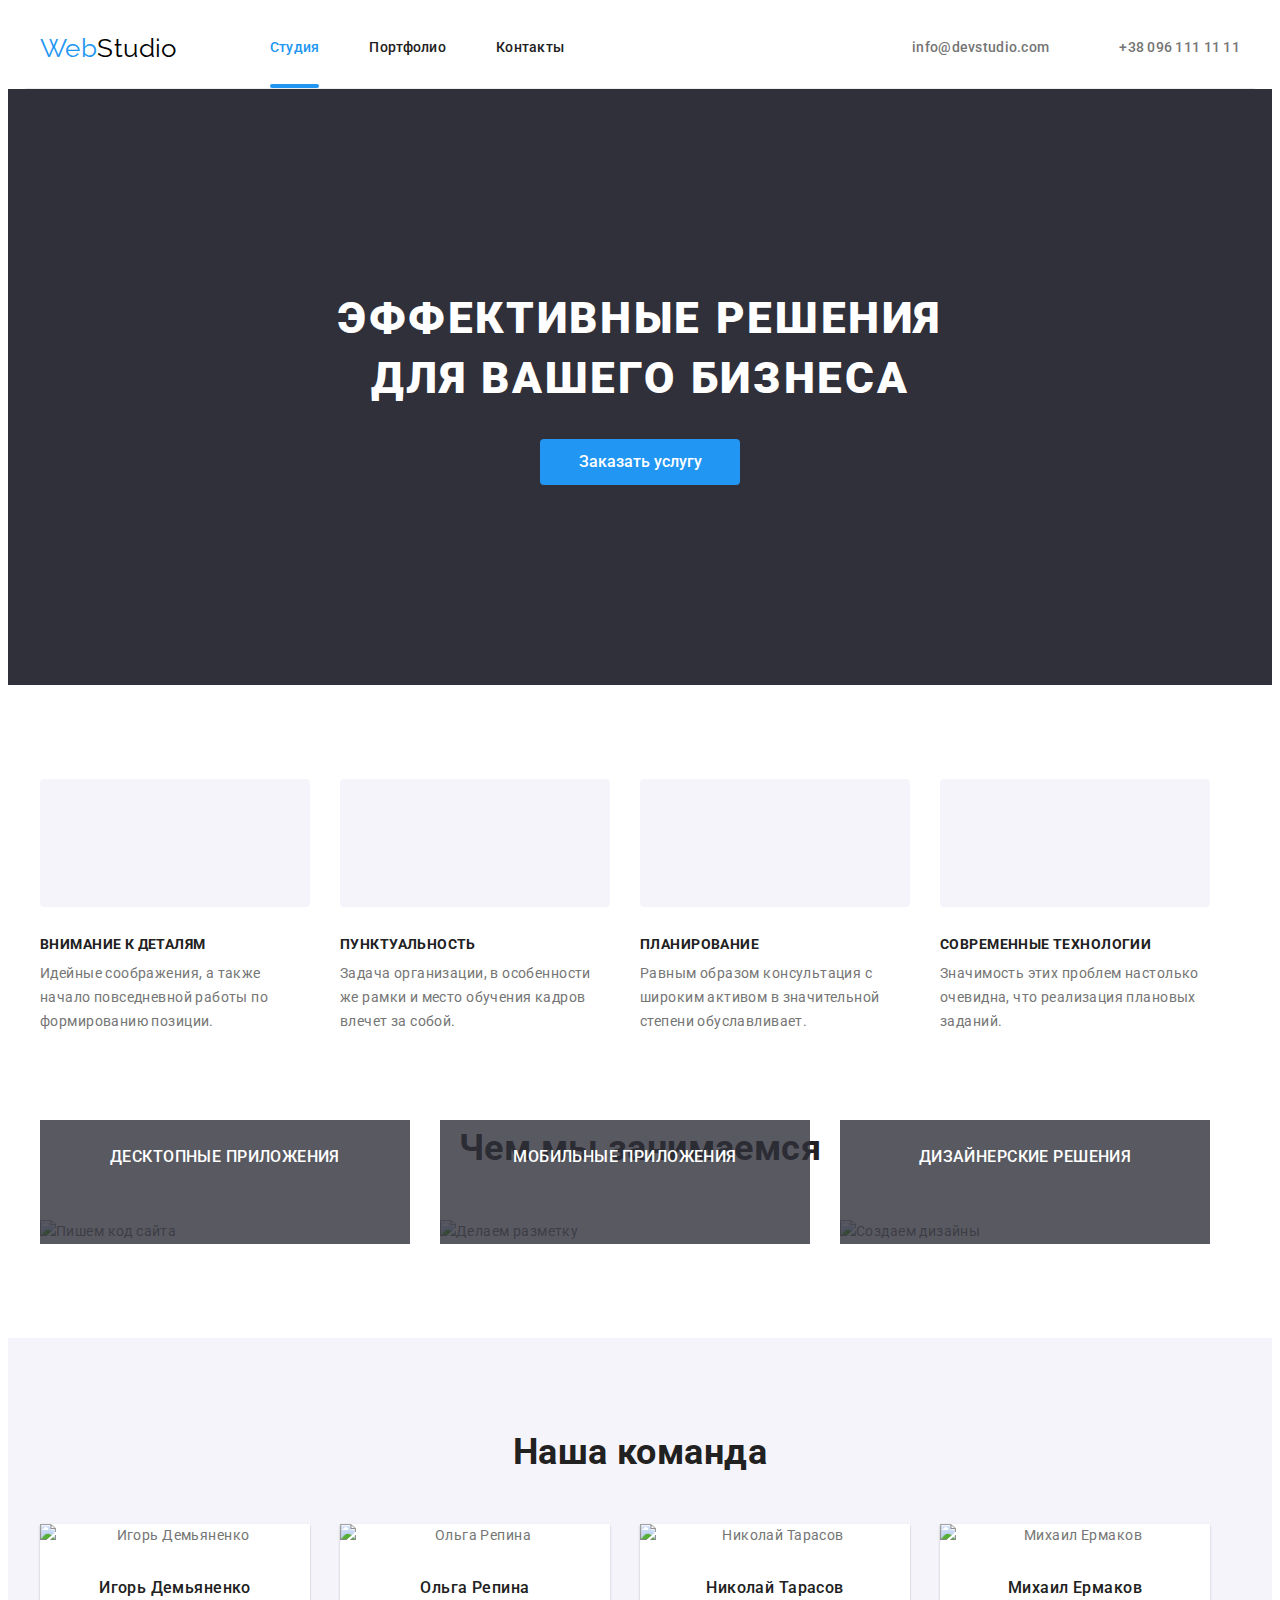
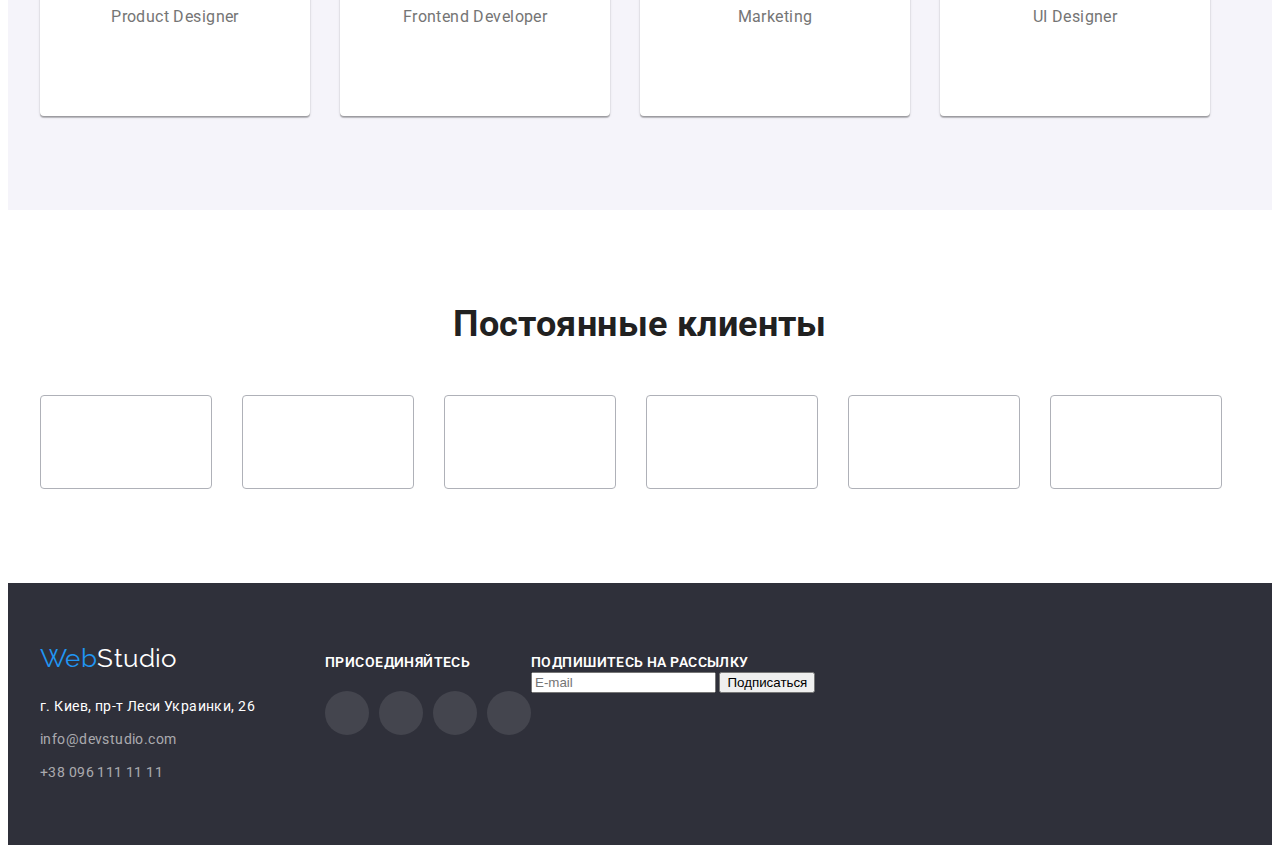
==== index.html @ 41732bb8 "markup done" ====
<!DOCTYPE html>
<html lang="ru">
  <head>
    <meta charset="UTF-8" />
    <meta http-equiv="X-UA-Compatible" content="IE=edge" />
    <meta name="viewport" content="width=device-width, initial-scale=1.0" />
    <title>Студия</title>
    <link rel="preconnect" href="https://fonts.googleapis.com" />
    <link rel="preconnect" href="https://fonts.gstatic.com" crossorigin />
    <link
      href="https://fonts.googleapis.com/css2?family=Raleway:wght@700&family=Roboto:wght@400;500;700;900&display=swap"
      rel="stylesheet"
    />
    <!-- <link
      rel="stylesheet"
      href="https://cdnjs.cloudflare.com/ajax/libs/modern-normalize/0.6.0/modern-normalize.min.css"
    /> -->
    <link rel="stylesheet" href="./css/styles.css" />
  </head>
  <body>
    <!--Header-->
    <header class="header">
      <div class="header container">
        <nav class="nav-main">
          <a class="logo link" href="./index.html"><span class="logo-accent">Web</span>Studio</a>

          <ul class="nav pages list">
            <li class="item"><a class="link current animated" href="./index.html">Студия</a></li>
            <li class="item"><a class="link animated" href="./portfolio.html">Портфолио</a></li>
            <li class="item"><a class="link animated" href="">Контакты</a></li>
          </ul>
        </nav>

        <ul class="nav contacts list">
          <li class="item contacts-block">
            <a class="link animated" href="mailto:info@devstudio.com">
              <svg class="contacts-block-svg" width="16" height="12">
                <use href="./images/icons.svg#icon-envelope"></use>
              </svg>
              info@devstudio.com
            </a>
          </li>
          <li class="item contacts-block">
            <a class="link animated" href="tel:+380961111111">
              <svg class="contacts-block-svg" width="10" height="16">
                <use href="./images/icons.svg#icon-smartphone"></use>
              </svg>
              +38 096 111 11 11</a
            >
          </li>
        </ul>
      </div>
    </header>
    <main>
      <!--Hero-->
      <section class="hero-section">
        <div class="container">
          <h1 class="hero-title">
            Эффективные решения<br />
            для вашего бизнеса
          </h1>
          <button class="button" type="button" data-modal-open>Заказать услугу</button>
        </div>
      </section>

      <!--Преимущества-->
      <section class="section features">
        <div class="container">
          <h2 class="section-title visually-hidden">Преимущества</h2>
          <ul class="list features-list">
            <li class="item">
              <div class="feature-icon">
                <svg class="feature-icon-svg">
                  <use href="./images/icons.svg#icon-antenna"></use>
                </svg>
              </div>

              <h3 class="feature-title">Внимание к деталям</h3>
              <p class="feature-description">
                Идейные соображения, а также начало повседневной работы по формированию позиции.
              </p>
            </li>
            <li class="item">
              <div class="feature-icon">
                <svg class="feature-icon-svg">
                  <use href="./images/icons.svg#icon-clock"></use>
                </svg>
              </div>

              <h3 class="feature-title">Пунктуальность</h3>
              <p class="feature-description">
                Задача организации, в особенности же рамки и место обучения кадров влечет за собой.
              </p>
            </li>
            <li class="item">
              <div class="feature-icon">
                <svg class="feature-icon-svg">
                  <use href="./images/icons.svg#icon-diagram"></use>
                </svg>
              </div>

              <h3 class="feature-title">Планирование</h3>
              <p class="feature-description">
                Равным образом консультация с широким активом в значительной степени обуславливает.
              </p>
            </li>
            <li class="item">
              <div class="feature-icon">
                <svg class="feature-icon-svg">
                  <use href="./images/icons.svg#icon-astronaut"></use>
                </svg>
              </div>

              <h3 class="feature-title">Современные технологии</h3>
              <p class="feature-description">
                Значимость этих проблем настолько очевидна, что реализация плановых заданий.
              </p>
            </li>
          </ul>
        </div>
      </section>

      <!--Чем мы занимаемся-->
      <section class="section occupation">
        <div class="container">
          <h2 class="section-title">Чем мы занимаемся</h2>
          <ul class="list">
            <li class="item occupation-item">
              <img src="./images/coding.jpg" alt="Пишем код сайта" width="370" />
              <p class="occupation-title">Десктопные приложения</p>
            </li>
            <li class="item occupation-item">
              <img src="./images/marking.jpg" alt="Делаем разметку" width="370" />
              <p class="occupation-title">Мобильные приложения</p>
            </li>
            <li class="item occupation-item">
              <img src="./images/designing.jpg" alt="Создаем дизайны" width="370" />
              <p class="occupation-title">Дизайнерские решения</p>
            </li>
          </ul>
        </div>
      </section>

      <!--Наша команда-->

      <section class="section team">
        <div class="container">
          <h2 class="section-title">Наша команда</h2>
          <ul class="list team-list">
            <li class="item team-member-item">
              <img
                class="team-member-picture"
                src="./images/igor-demianenko.jpg"
                alt="Игорь Демьяненко"
                width="270"
              />
              <div class="team-member-text">
                <h3 class="team-member-title">Игорь Демьяненко</h3>
                <p class="team-member-description">Product Designer</p>
                <ul class="list socials-list">
                  <li class="item socials-item">
                    <a class="link socials-link animated" href="">
                      <svg class="team-member-socials-svg animated">
                        <use href="./images/icons.svg#icon-instagram"></use>
                      </svg>
                    </a>
                  </li>
                  <li class="item socials-item">
                    <a class="link socials-link animated" href="">
                      <svg class="team-member-socials-svg animated">
                        <use href="./images/icons.svg#icon-twitter"></use>
                      </svg>
                    </a>
                  </li>
                  <li class="item socials-item">
                    <a class="link socials-link animated" href="">
                      <svg class="team-member-socials-svg animated">
                        <use href="./images/icons.svg#icon-facebook"></use>
                      </svg>
                    </a>
                  </li>
                  <li class="item socials-item">
                    <a class="link socials-link animated" href="">
                      <svg class="team-member-socials-svg animated">
                        <use href="./images/icons.svg#icon-linkedin"></use>
                      </svg>
                    </a>
                  </li>
                </ul>
              </div>
            </li>
            <li class="item team-member-item">
              <img
                class="team-member-picture"
                src="./images/olga-repina.jpg"
                alt="Ольга Репина"
                width="270"
              />
              <div class="team-member-text">
                <h3 class="team-member-title">Ольга Репина</h3>
                <p class="team-member-description">Frontend Developer</p>
                <ul class="list socials-list">
                  <li class="item socials-item">
                    <a class="link socials-link animated" href="">
                      <svg class="team-member-socials-svg animated">
                        <use href="./images/icons.svg#icon-instagram"></use>
                      </svg>
                    </a>
                  </li>
                  <li class="item socials-item">
                    <a class="link socials-link animated" href="">
                      <svg class="team-member-socials-svg animated">
                        <use href="./images/icons.svg#icon-twitter"></use>
                      </svg>
                    </a>
                  </li>
                  <li class="item socials-item">
                    <a class="link socials-link animated" href="">
                      <svg class="team-member-socials-svg animated">
                        <use href="./images/icons.svg#icon-facebook"></use>
                      </svg>
                    </a>
                  </li>
                  <li class="item socials-item">
                    <a class="link socials-link animated" href="">
                      <svg class="team-member-socials-svg animated">
                        <use href="./images/icons.svg#icon-linkedin"></use>
                      </svg>
                    </a>
                  </li>
                </ul>
              </div>
            </li>
            <li class="item team-member-item">
              <img
                class="team-member-picture"
                src="./images/nikolay-tarasov.jpg"
                alt="Николай Тарасов"
                width="270"
              />
              <div class="team-member-text">
                <h3 class="team-member-title">Николай Тарасов</h3>
                <p class="team-member-description">Marketing</p>
                <ul class="list socials-list">
                  <li class="item socials-item">
                    <a class="link socials-link animated" href="">
                      <svg class="team-member-socials-svg animated">
                        <use href="./images/icons.svg#icon-instagram"></use>
                      </svg>
                    </a>
                  </li>
                  <li class="item socials-item">
                    <a class="link socials-link animated" href="">
                      <svg class="team-member-socials-svg animated">
                        <use href="./images/icons.svg#icon-twitter"></use>
                      </svg>
                    </a>
                  </li>
                  <li class="item socials-item">
                    <a class="link socials-link animated" href="">
                      <svg class="team-member-socials-svg animated">
                        <use href="./images/icons.svg#icon-facebook"></use>
                      </svg>
                    </a>
                  </li>
                  <li class="item socials-item">
                    <a class="link socials-link animated" href="">
                      <svg class="team-member-socials-svg animated">
                        <use href="./images/icons.svg#icon-linkedin"></use>
                      </svg>
                    </a>
                  </li>
                </ul>
              </div>
            </li>
            <li class="item team-member-item">
              <img
                class="team-member-picture"
                src="./images/mikhail-ermakov.jpg"
                alt="Михаил Ермаков"
                width="270"
              />
              <div class="team-member-text">
                <h3 class="team-member-title">Михаил Ермаков</h3>
                <p class="team-member-description">UI Designer</p>
                <ul class="list socials-list">
                  <li class="item socials-item">
                    <a class="link socials-link animated" href="">
                      <svg class="team-member-socials-svg animated">
                        <use href="./images/icons.svg#icon-instagram"></use>
                      </svg>
                    </a>
                  </li>
                  <li class="item socials-item">
                    <a class="link socials-link animated" href="">
                      <svg class="team-member-socials-svg animated">
                        <use href="./images/icons.svg#icon-twitter"></use>
                      </svg>
                    </a>
                  </li>
                  <li class="item socials-item">
                    <a class="link socials-link animated" href="">
                      <svg class="team-member-socials-svg animated">
                        <use href="./images/icons.svg#icon-facebook"></use>
                      </svg>
                    </a>
                  </li>
                  <li class="item socials-item">
                    <a class="link socials-link animated" href="">
                      <svg class="team-member-socials-svg animated">
                        <use href="./images/icons.svg#icon-linkedin"></use>
                      </svg>
                    </a>
                  </li>
                </ul>
              </div>
            </li>
          </ul>
        </div>
      </section>

      <!-- Постоянные клиенты -->

      <section class="section customers">
        <div class="container">
          <h2 class="section-title">Постоянные клиенты</h2>
          <ul class="list customers-list">
            <li class="item customers-item animated">
              <svg class="customers-logo-svg animated">
                <use href="./images/icons.svg#icon-Logo-1"></use>
              </svg>
            </li>
            <li class="item customers-item animated">
              <svg class="customers-logo-svg animated">
                <use href="./images/icons.svg#icon-Logo-2"></use>
              </svg>
            </li>
            <li class="item customers-item animated">
              <svg class="customers-logo-svg animated">
                <use href="./images/icons.svg#icon-Logo-3"></use>
              </svg>
            </li>
            <li class="item customers-item animated">
              <svg class="customers-logo-svg animated">
                <use href="./images/icons.svg#icon-Logo-4"></use>
              </svg>
            </li>
            <li class="item customers-item animated">
              <svg class="customers-logo-svg animated">
                <use href="./images/icons.svg#icon-Logo-5"></use>
              </svg>
            </li>
            <li class="item customers-item animated">
              <svg class="customers-logo-svg animated">
                <use href="./images/icons.svg#icon-Logo-6"></use>
              </svg>
            </li>
          </ul>
        </div>
      </section>
    </main>
    <!--Footer-->
    <footer class="footer">
      <div class="container footer-container">
        <div class="footer-adress-wrap">
          <a class="logo link" href="./index.html"><span class="logo-accent">Web</span>Studio </a>
          <address>
            <ul class="list">
              <li class="item">
                <a
                  class="link map animated"
                  href="https://goo.gl/maps/ijGrAgnLtxh1ivYe7"
                  target="_blank"
                  >г. Киев, пр-т Леси Украинки, 26</a
                >
              </li>
              <li class="item">
                <a class="link animated" href="mailto:info@devstudio.com">info@devstudio.com</a>
              </li>
              <li class="item">
                <a class="link animated" href="tel:+380961111111">+38 096 111 11 11</a>
              </li>
            </ul>
          </address>
        </div>
        <div class="footer-social-wrap">
          <p class="footer-cta">присоединяйтесь</p>
          <ul class="list socials-list-footer">
            <li class="item socials-item-footer">
              <a class="link socials-link-footer animated" href="">
                <svg class="footer-socials-svg">
                  <use href="./images/icons.svg#icon-instagram"></use>
                </svg>
              </a>
            </li>
            <li class="item socials-item-footer">
              <a class="link socials-link-footer animated" href="">
                <svg class="footer-socials-svg">
                  <use href="./images/icons.svg#icon-twitter"></use>
                </svg>
              </a>
            </li>
            <li class="item socials-item-footer">
              <a class="link socials-link-footer animated" href="">
                <svg class="footer-socials-svg">
                  <use href="./images/icons.svg#icon-facebook"></use>
                </svg>
              </a>
            </li>
            <li class="item socials-item-footer">
              <a class="link socials-link-footer animated" href="">
                <svg class="footer-socials-svg">
                  <use href="./images/icons.svg#icon-linkedin"></use>
                </svg>
              </a>
            </li>
          </ul>
        </div>
        <div class="footer-subscribe-wrap">
          <form name="subscribe-form" action="">
            <label>
              <p class="footer-cta">Подпишитесь на рассылку</p>
              <input class="footer-subscribe-input" type="email" name="email" placeholder="E-mail"
            /></label>

            <button type="submit">Подписаться</button>
          </form>
        </div>
      </div>
    </footer>

    <!-- Modal -->
    <div class="backdrop animated is-hidden" data-modal>
      <div class="modal animated">
        <p class="modal-title">Оставьте свои данные, мы вам перезвоним</p>
        <form class="modal-form">
          <label>
            <p class="modal-form-label">Имя</p>
            <input name="name" type="text" />
          </label>
          <label>
            <p class="modal-form-label">Телефон</p>
            <input name="tel" type="tel" />
          </label>
          <label>
            <p class="modal-form-label">Почта</p>
            <input type="email" name="email" />
          </label>
          <label>
            <p class="modal-form-label">Комментарий</p>
            <textarea name="comments" type="textarea"></textarea>
          </label>

          <div class="modal-privacy-wrap">
            <input type="checkbox" id="privacy" name="privacy" />
            <label class="privacy-text" for="privacy"
              >Соглашаюсь с рассылкой и принимаю
              <a class="link privacy-link" href="">Условия договора</a></label
            >
          </div>

          <button class="modal-submit-button" type="submit">Отправить</button>
        </form>
        <button class="close-button" data-modal-close>
          <svg class="close-button-svg">
            <use href="./images/icons.svg#icon-close-btn"></use>
          </svg>
        </button>
      </div>
    </div>

    <script src="./js/modal.js"></script>
  </body>
</html>
---- css/styles.css ----
/* Variables */

:root {
  --color-white: #ffffff;
  --color-black: #000000;
  --color-accent: #2196f3;

  --text-color-title: #212121;
  --text-color-main: #757575;
  --text-color-white-transparent: rgba(255, 255, 255, 0.6);

  --bg-color-dark: #2f303a;
  --bg-color-inactive: #f5f4fa;
  --card-border-color: #eee;
  --header-border-color: #ececec;
  --gradient-color: rgba(47, 48, 58, 0.4);
  --customer-logo: #afb1b8;
  --footer-socials-bg: rgba(255, 255, 255, 0.1);
  --occupation-title-bg: rgba(47, 48, 58, 0.8);
  --backdrop-color: rgba(0, 0, 0, 0.2);
  --cards-img-wrap-bg: rgba(33, 150, 243, 0.9);
}

/* Utilites */

h1,
h2,
h3,
h4,
h5,
p,
ul {
  margin: 0;
  padding: 0;
}

img {
  display: block;
  max-width: 100%;
}

.link {
  text-decoration: none;
}
.list {
  list-style: none;
  fill: var(--text-color-main);
}

/* Globals */

body {
  background-color: var(--color-white);
  color: var(--text-color-main);
  font-family: Roboto, sans-serif;
  font-size: 14px;
  letter-spacing: 0.03em;
  line-height: 1.71;
}

.container {
  width: 1200px;
  /* outline: 2px dotted red; */
  margin: 0 auto;
  padding: 0 15px;
}

.visually-hidden {
  position: fixed;
  transform: scale(0);
}

.animated {
  transition-property: transform, opacity, box-shadow, color, fill, background-color, border-color;
  transition-duration: 250ms;
  transition-timing-function: cubic-bezier(0.4, 0, 0.2, 1);
}

/* Buttons */

.button {
  display: inline-block;
  padding: 6px 22px;
  border-radius: 4px;
  border: none;
  color: var(--text-color-title);
  font-family: inherit;
  font-weight: 500;
  font-size: 16px;
  line-height: 1.62;
  background-color: var(--bg-color-inactive);
  cursor: pointer;
}

.button:hover,
.button:focus,
.hero-section .button {
  color: var(--color-white);
  background-color: var(--color-accent);
}

/* Header */
.header.container {
  border-bottom: 1px solid var(--header-border-color);
}

/* Logo */

.logo {
  color: var(--color-black);
  font-family: Raleway, cursive;
  font-size: 26px;
  line-height: 1.19;
}

.logo-accent {
  color: var(--color-accent);
}

/* Site nav */
.header,
.nav-main,
.nav.pages,
.nav.contacts {
  display: flex;
  align-items: center;
}

.nav.pages {
  margin-left: 93px;
}

.nav.contacts {
  margin-left: auto;
}

.nav > .item + .item {
  margin-left: 50px;
}

.nav .link {
  position: relative;
  display: block;
  padding: 32px 0;

  color: var(--text-color-title);
  font-weight: 500;
  line-height: 1.14;
  letter-spacing: 0.02em;
}

.nav.pages .link.current::after {
  content: '';
  position: absolute;
  left: 0;
  bottom: 0;
  display: block;
  width: 100%;
  height: 4px;

  background-color: var(--color-accent);
  border-radius: 4px;
}

.nav.contacts .link {
  color: var(--text-color-main);
}

.nav .link:hover,
.nav .link:focus,
.nav .link.current {
  color: var(--color-accent);
  fill: var(--color-accent);
}

.contacts-block .link {
  display: flex;
  align-items: center;
}

.contacts-block-svg {
  margin-right: 10px;
}

/* Hero */
.hero-section {
  max-width: 1600px;
  margin: 0 auto;
  padding-top: 200px;
  padding-bottom: 200px;
  background-color: var(--bg-color-dark);
  background-image: linear-gradient(var(--gradient-color), var(--gradient-color)),
    url('../images/hero.jpg');
  text-align: center;
}

.hero-title {
  margin-bottom: 30px;
  color: var(--color-white);
  font-weight: 900;
  font-size: 44px;
  line-height: 1.36;
  letter-spacing: 0.06em;
  text-transform: uppercase;
}

.hero-section .button {
  padding: 10px 32px;
  min-width: 200px;
}

/* Sections */

.section {
  padding: 94px 0;
  /* outline: 2px dotted green; */
}

.section-title {
  margin-bottom: 50px;
  color: var(--text-color-title);
  font-weight: 700;
  font-size: 36px;
  line-height: 1.16;
  text-align: center;
}

/* Features */

.section.features {
  padding-bottom: 0;
}

.features-list {
  display: flex;
  flex-wrap: wrap;
}

.feature-icon {
  /* display: block; */
  padding: 25px 100px;
  margin-bottom: 30px;

  background-color: var(--bg-color-inactive);
  border-radius: 4px;
}

.feature-icon-svg {
  width: 70px;
  height: 70px;
}

.features .item:not(:last-child) {
  margin-right: 30px;
}

.feature-title {
  margin-bottom: 10px;
  color: var(--text-color-title);
  font-size: 14px;
  text-transform: uppercase;
  line-height: 1.14;
}
.feature-description {
  width: 270px;
}

/* Occupation */

.occupation .list {
  display: flex;
}

.occupation-item {
  position: relative;
}
.occupation-item:not(:last-child) {
  margin-right: 30px;
}

.occupation-title {
  position: absolute;
  bottom: 0;
  left: 0;

  width: 370px;
  height: 70px;

  color: var(--color-white);
  font-weight: 500;
  font-size: 16px;
  line-height: 1.19;
  text-transform: uppercase;

  padding: 27px 0;
  text-align: center;

  background-color: var(--occupation-title-bg);
}

/* Our team */

.section.team {
  background-color: var(--bg-color-inactive);
}

.team-list {
  display: flex;
}

.team .team-member-item {
  text-align: center;
  background-color: var(--color-white);
  box-shadow: 0px 1px 3px rgba(0, 0, 0, 0.12), 0px 1px 1px rgba(0, 0, 0, 0.14),
    0px 2px 1px rgba(0, 0, 0, 0.2);
  border-radius: 0px 0px 4px 4px;
}

.team .team-member-item:not(:last-child) {
  margin-right: 30px;
}

.team-meber-picture {
  margin-bottom: 30px;
}

.team-member-text {
  padding: 30px;
}

.team-member-title {
  margin-bottom: 10px;
}

.team-member-title {
  color: var(--text-color-title);
  font-weight: 500;
  font-size: 16px;
  line-height: 1.19;
}
.team-member-description {
  margin-bottom: 16px;
  color: var(--text-color-main);
  font-size: 16px;
  line-height: 1.19;
}

.socials-list {
  display: flex;
  flex-wrap: wrap;
}
.socials-item:not(:last-child) {
  margin-right: 10px;
}

.socials-link {
  width: 44px;
  height: 44px;

  display: flex;
  justify-content: center;
  align-items: center;

  border-radius: 50%;
}
.socials-link:hover,
.socials-link:focus {
  background-color: var(--color-accent);
}

.team-member-socials-svg {
  width: 20px;
  height: 20px;

  fill: var(--text-color-main);
}

.socials-link:hover .team-member-socials-svg,
.socials-link:focus .team-member-socials-svg {
  fill: var(--color-white);
}

/* Customers */

.customers-list {
  display: flex;
  flex-wrap: wrap;
}

.customers-item {
  display: flex;
  justify-content: center;
  align-items: center;

  width: 170px;
  height: 92px;

  fill: var(--customer-logo);
  border: 1px solid var(--customer-logo);
  border-radius: 4px;
}

.customers-item:not(:last-child) {
  margin-right: 30px;
}

.customers-item:hover,
.customers-item:focus {
  border-color: var(--color-accent);
  cursor: pointer;
}

.customers-item:hover .customers-logo-svg,
.customers-item:focus .customers-logo-svg {
  fill: var(--color-accent);
}

.customers-logo-svg {
  width: 106px;
  height: 60px;
}

/*Footer*/
.footer {
  background-color: var(--bg-color-dark);
  padding: 60px 0;
}

.footer-container {
  display: flex;
  align-items: baseline;
}

.socials-list-footer {
  display: flex;
}

.footer-social-wrap {
  margin-left: 70px;
}

.socials-item-footer:not(:last-child) {
  margin-right: 10px;
}

.footer-cta {
  font-weight: 600;
  text-transform: uppercase;
  color: var(--color-white);
  line-height: 1.14;
}

.footer-subscribe-input {
  display: inline-block;
}

.socials-link-footer {
  width: 44px;
  height: 44px;

  display: flex;
  justify-content: center;
  align-items: center;

  background-color: var(--footer-socials-bg);
  border-radius: 50%;
}
.socials-link-footer:hover,
.socials-link-footer:focus {
  background-color: var(--color-accent);
}

.footer-socials-svg {
  width: 20px;
  height: 20px;
  fill: var(--color-white);
}

.footer .list {
  margin-top: 20px;
}

.footer-adress-wrap .item:not(:last-child) {
  margin-bottom: 9px;
}

.footer .link {
  color: var(--text-color-white-transparent);
  font-style: normal;
}

.footer .logo {
  color: var(--color-white);
}

.footer .link.map {
  color: var(--color-white);
}

.footer .list .link:hover,
.footer .list .link:focus {
  color: var(--color-accent);
}

/* Portfolio */
/* Filter */
.portfolio .filter {
  display: flex;
  justify-content: center;
  margin-bottom: 50px;
}

.filter .item:not(:last-child) {
  margin-right: 8px;
}

.filter .button:hover,
.filter .button:focus {
  box-shadow: 0px 3px 1px rgba(0, 0, 0, 0.1), 0px 1px 2px rgba(0, 0, 0, 0.08),
    0px 2px 2px rgba(0, 0, 0, 0.12);
}

/* Cards */
.portfolio .cards {
  display: flex;
  flex-wrap: wrap;
}

.cards .item {
  width: calc((100% - 2 * 30px) / 3);
}

.cards-img-wrap {
  position: relative;
  overflow: hidden;
}

.portfolio-overlay {
  position: absolute;
  top: 100%;
  left: 0;

  display: flex;
  justify-content: center;
  align-items: center;

  width: 100%;
  height: 100%;

  background-color: var(--cards-img-wrap-bg);
}

.potfolio-link:hover .portfolio-overlay,
.potfolio-link:focus .portfolio-overlay {
  transform: translatey(-100%);
}

.portfolio-description {
  padding: 24px;
  color: var(--color-white);
  font-size: 18px;
  line-height: 1.55;
  font-weight: 400;
}

.potfolio-link:hover,
.potfolio-link:focus {
  box-shadow: 0px 1px 1px rgba(0, 0, 0, 0.12), 0px 4px 4px rgba(0, 0, 0, 0.06),
    1px 4px 6px rgba(0, 0, 0, 0.16);
}

.cards .item:not(:nth-of-type(3n)) {
  margin-right: 30px;
}
.cards .item:not(:nth-last-child(-n + 3)) {
  margin-bottom: 30px;
}

.cards-text {
  padding: 20px 24px;

  border-right: 1px solid var(--card-border-color);
  border-bottom: 1px solid var(--card-border-color);
  border-left: 1px solid var(--card-border-color);
}
.portfolio-title {
  margin-bottom: 4px;
  color: var(--text-color-title);
  font-weight: 700;
  font-size: 18px;
  line-height: 2;
  letter-spacing: 0.06em;
}

.portfolio-type {
  color: var(--text-color-main);
  font-size: 16px;
  line-height: 1.87;
}

.portfolio .link {
  display: block;
}

/* Modal */
.backdrop {
  position: fixed;
  top: 0;
  right: 0;
  bottom: 0;
  left: 0;

  background-color: var(--backdrop-color);

  opacity: 1;
}

.is-hidden {
  opacity: 0;
  pointer-events: none;
}

.modal {
  position: absolute;
  top: 50%;
  left: 50%;
  transform: translate(-50%, -50%) scale(1);

  min-width: 528px;
  min-height: 581px;

  padding: 40px;

  background-color: var(--color-white);
  box-shadow: 0px 1px 3px rgba(0, 0, 0, 0.12), 0px 1px 1px rgba(0, 0, 0, 0.14),
    0px 2px 1px rgba(0, 0, 0, 0.2);
  border-radius: 4px;
}
.modal-title {
  font-weight: 600;
  font-size: 20px;
  line-height: 1.15;
  text-align: center;
  color: var(--text-color-title);
}

.backdrop.is-hidden .modal {
  transform: translate(-50%, -50%) scale(0.9);
}

.close-button {
  position: absolute;
  top: 8px;
  right: 8px;

  border: none;
  border-radius: 50%;
  width: 30px;
  height: 30px;

  cursor: pointer;
}
.close-button-svg {
  position: absolute;
  top: 0;
  left: 0;
  width: 100%;
  height: 100%;
}
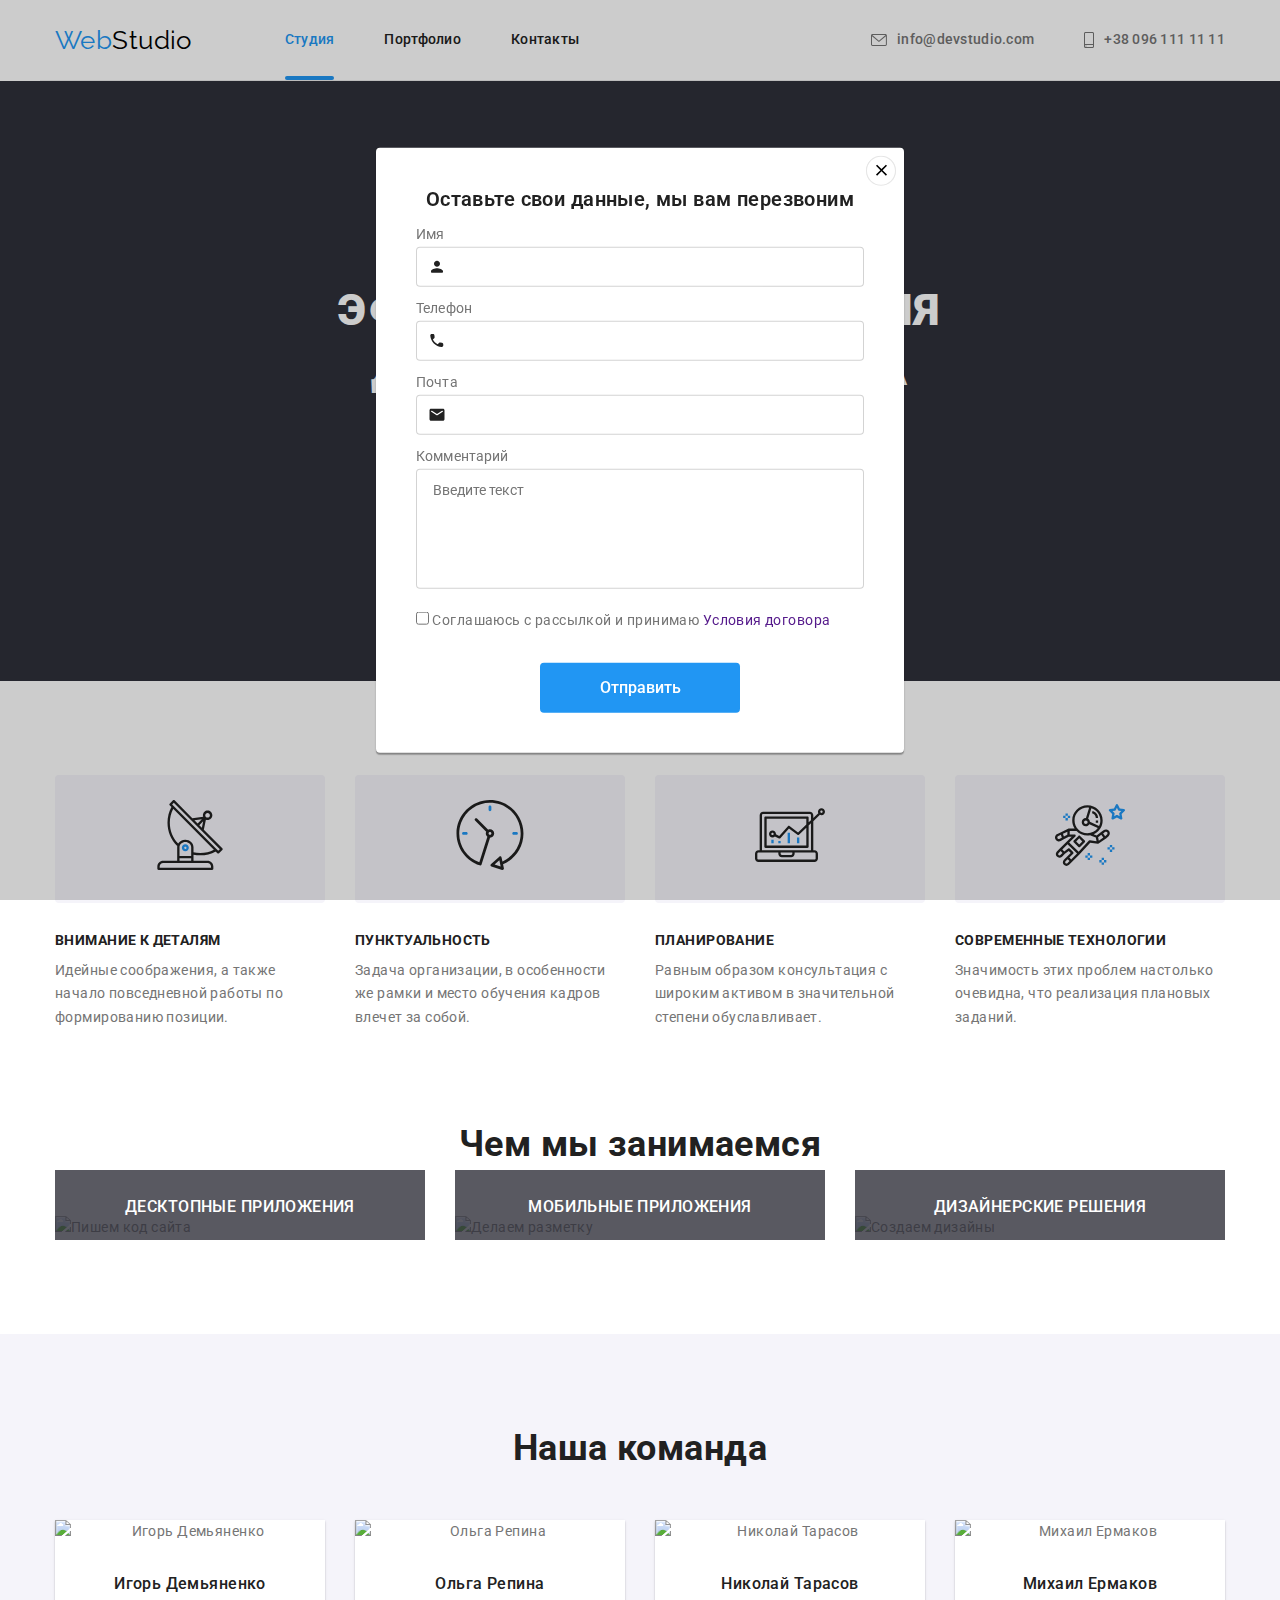
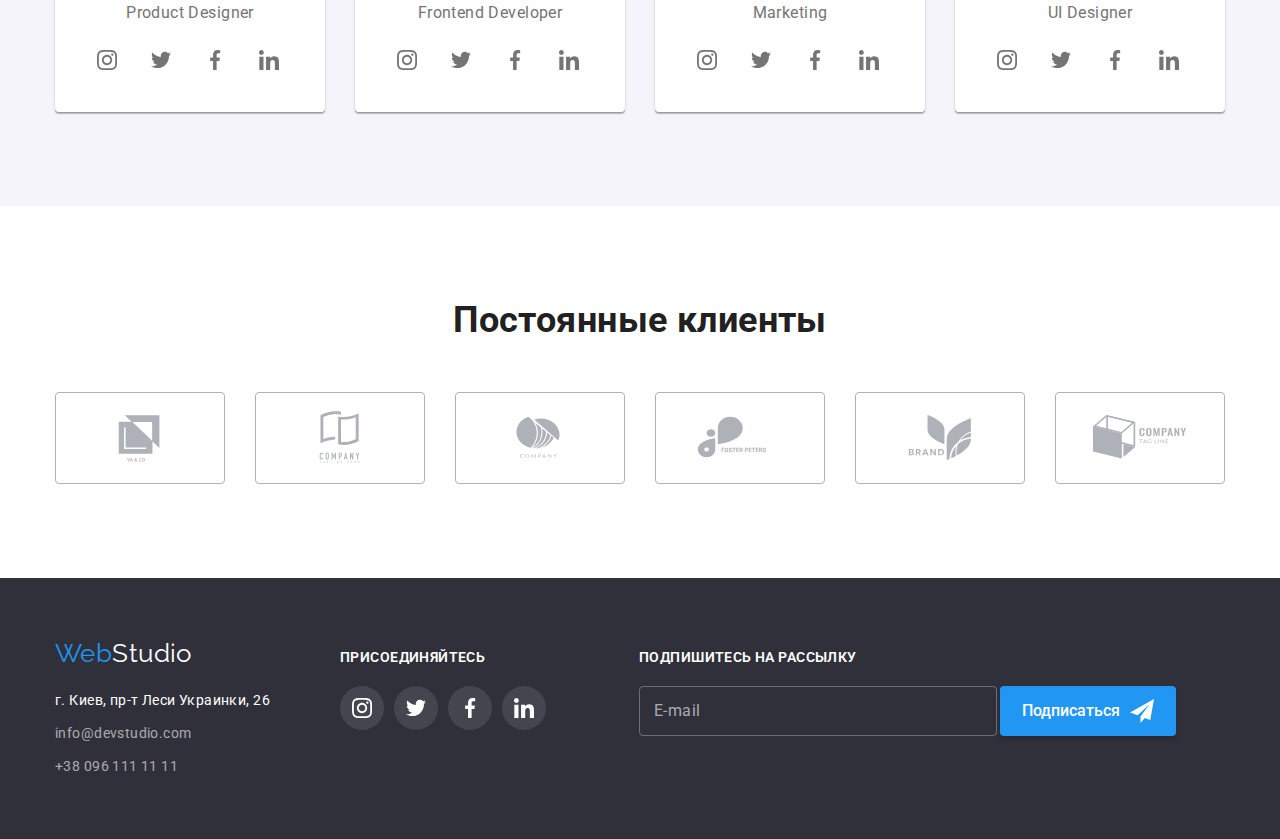
==== commit fd775dcf: "modal css with no interactive" ====
--- a/index.html
+++ b/index.html
@@ -11,10 +11,10 @@
       href="https://fonts.googleapis.com/css2?family=Raleway:wght@700&family=Roboto:wght@400;500;700;900&display=swap"
       rel="stylesheet"
     />
-    <!-- <link
+    <link
       rel="stylesheet"
       href="https://cdnjs.cloudflare.com/ajax/libs/modern-normalize/0.6.0/modern-normalize.min.css"
-    /> -->
+    />
     <link rel="stylesheet" href="./css/styles.css" />
   </head>
   <body>
@@ -417,49 +417,68 @@
           </ul>
         </div>
         <div class="footer-subscribe-wrap">
-          <form name="subscribe-form" action="">
+          <span class="footer-cta">Подпишитесь на рассылку</span>
+          <form class="subscribe-form" name="subscribe-form">
             <label>
-              <p class="footer-cta">Подпишитесь на рассылку</p>
-              <input class="footer-subscribe-input" type="email" name="email" placeholder="E-mail"
-            /></label>
-
-            <button type="submit">Подписаться</button>
+              <input
+                class="footer-subscribe-input input"
+                type="email"
+                name="email"
+                placeholder=" "
+              />
+              <span class="subscribe-label">E-mail</span>
+            </label>
+
+            <button class="button footer-submit-button" type="submit">
+              Подписаться
+              <svg class="footer-icon-send">
+                <use href="./images/icons.svg#icon-send"></use>
+              </svg>
+            </button>
           </form>
         </div>
       </div>
     </footer>
 
     <!-- Modal -->
-    <div class="backdrop animated is-hidden" data-modal>
+    <!-- add is-hidden! -->
+    <div class="backdrop animated" data-modal>
       <div class="modal animated">
         <p class="modal-title">Оставьте свои данные, мы вам перезвоним</p>
         <form class="modal-form">
+          <label class="modal-form-label">
+            <span class="modal-form-name">Имя</span>
+            <input class="modal-input" name="name" type="text" />
+            <svg class="modal-input-svg">
+              <use href="images/icons.svg#icon-person"></use>
+            </svg>
+          </label>
+          <label class="modal-form-label">
+            <span class="modal-form-name">Телефон</span>
+            <input class="modal-input" name="tel" type="tel" /><svg class="modal-input-svg">
+              <use href="images/icons.svg#icon-phone"></use>
+            </svg>
+          </label>
+          <label class="modal-form-label">
+            <span class="modal-form-name">Почта</span>
+            <input class="modal-input" type="email" name="email" /><svg class="modal-input-svg">
+              <use href="images/icons.svg#icon-email"></use>
+            </svg>
+          </label class="modal-form-label">
           <label>
-            <p class="modal-form-label">Имя</p>
-            <input name="name" type="text" />
+            <span class="modal-form-name">Комментарий</span>
+            <textarea class="modal-input modal-comment" name="comments" type="textarea" placeholder="Введите текст"></textarea>
           </label>
-          <label>
-            <p class="modal-form-label">Телефон</p>
-            <input name="tel" type="tel" />
-          </label>
-          <label>
-            <p class="modal-form-label">Почта</p>
-            <input type="email" name="email" />
-          </label>
-          <label>
-            <p class="modal-form-label">Комментарий</p>
-            <textarea name="comments" type="textarea"></textarea>
-          </label>
 
           <div class="modal-privacy-wrap">
-            <input type="checkbox" id="privacy" name="privacy" />
+            <input class="input" type="checkbox" id="privacy" name="privacy" />
             <label class="privacy-text" for="privacy"
               >Соглашаюсь с рассылкой и принимаю
               <a class="link privacy-link" href="">Условия договора</a></label
             >
           </div>
 
-          <button class="modal-submit-button" type="submit">Отправить</button>
+          <button class="button modal-submit-button" type="submit">Отправить</button>
         </form>
         <button class="close-button" data-modal-close>
           <svg class="close-button-svg">
--- a/css/styles.css
+++ b/css/styles.css
@@ -19,6 +19,7 @@
   --occupation-title-bg: rgba(47, 48, 58, 0.8);
   --backdrop-color: rgba(0, 0, 0, 0.2);
   --cards-img-wrap-bg: rgba(33, 150, 243, 0.9);
+  --modal-input-border: rgba(33, 33, 33, 0.2);
 }
 
 /* Utilites */
@@ -42,12 +43,13 @@
 .link {
   text-decoration: none;
 }
+.link:focus-visible {
+  outline: none;
+}
 .list {
   list-style: none;
   fill: var(--text-color-main);
 }
-
-/* Globals */
 
 body {
   background-color: var(--color-white);
@@ -74,6 +76,11 @@
   transition-property: transform, opacity, box-shadow, color, fill, background-color, border-color;
   transition-duration: 250ms;
   transition-timing-function: cubic-bezier(0.4, 0, 0.2, 1);
+}
+
+.input:hover,
+.input:focus {
+  border: 1px solid var(--color-accent);
 }
 
 /* Buttons */
@@ -91,12 +98,22 @@
   background-color: var(--bg-color-inactive);
   cursor: pointer;
 }
+.button:focus-visible {
+  outline: none;
+}
 
 .button:hover,
 .button:focus,
-.hero-section .button {
+.hero-section .button,
+.footer-submit-button,
+.modal-submit-button {
   color: var(--color-white);
   background-color: var(--color-accent);
+}
+
+.hero-section .button,
+.footer-submit-button {
+  height: 50px;
 }
 
 /* Header */
@@ -443,7 +460,27 @@
   margin-right: 10px;
 }
 
+.footer-subscribe-wrap {
+  margin-left: 93px;
+}
+
+.subscribe-form {
+  position: relative;
+  margin-top: 20px;
+}
+
+.subscribe-label {
+  position: absolute;
+  top: 15px;
+  left: 15px;
+
+  font-size: 16px;
+  line-height: 1.25;
+  color: var(--text-color-white-transparent);
+}
+
 .footer-cta {
+  display: block;
   font-weight: 600;
   text-transform: uppercase;
   color: var(--color-white);
@@ -452,6 +489,30 @@
 
 .footer-subscribe-input {
   display: inline-block;
+  width: 358px;
+  height: 50px;
+  padding: 15px;
+
+  background-color: transparent;
+
+  /* filter: drop-shadow(0px 4px 4px rgba(0, 0, 0, 0.15)); */
+  border: 1px solid rgba(255, 255, 255, 0.3);
+  border-radius: 4px;
+
+  color: var(--color-white);
+  font-size: 16px;
+}
+
+.footer-subscribe-input:focus + .subscribe-label,
+.footer-subscribe-input:not(:placeholder-shown) + .subscribe-label {
+  color: transparent;
+}
+
+.footer-icon-send {
+  width: 24px;
+  height: 24px;
+
+  margin-left: 10px;
 }
 
 .socials-link-footer {
@@ -502,6 +563,11 @@
   color: var(--color-accent);
 }
 
+.footer-submit-button {
+  display: inline-flex;
+  align-items: center;
+  box-shadow: 0px 4px 4px rgba(0, 0, 0, 0.15);
+}
 /* Portfolio */
 /* Filter */
 .portfolio .filter {
@@ -636,12 +702,67 @@
     0px 2px 1px rgba(0, 0, 0, 0.2);
   border-radius: 4px;
 }
+
 .modal-title {
   font-weight: 600;
   font-size: 20px;
   line-height: 1.15;
   text-align: center;
   color: var(--text-color-title);
+  margin-bottom: 12px;
+}
+
+.modal-form-name {
+  margin-bottom: 4px;
+  letter-spacing: 0.01em;
+}
+
+.modal-form-label {
+  display: block;
+  position: relative;
+}
+
+.modal-input {
+  display: block;
+  height: 40px;
+  width: 100%;
+  margin-bottom: 10px;
+  padding: 0 42px;
+
+  border: 1px solid var(--modal-input-border);
+  border-radius: 4px;
+}
+
+.modal-input.modal-comment {
+  padding: 12px 16px;
+}
+
+.modal-input-svg {
+  position: absolute;
+  left: 12px;
+  bottom: 11px;
+  width: 18px;
+  height: 18px;
+
+  fill: var(--text-color-title);
+}
+
+.modal-privacy-wrap {
+  margin: 20px auto 30px auto;
+}
+
+.modal-comment {
+  height: 120px;
+  resize: none;
+}
+
+.modal-submit-button {
+  display: block;
+  height: 50px;
+  min-width: 200px;
+
+  margin-left: auto;
+  margin-right: auto;
 }
 
 .backdrop.is-hidden .modal {
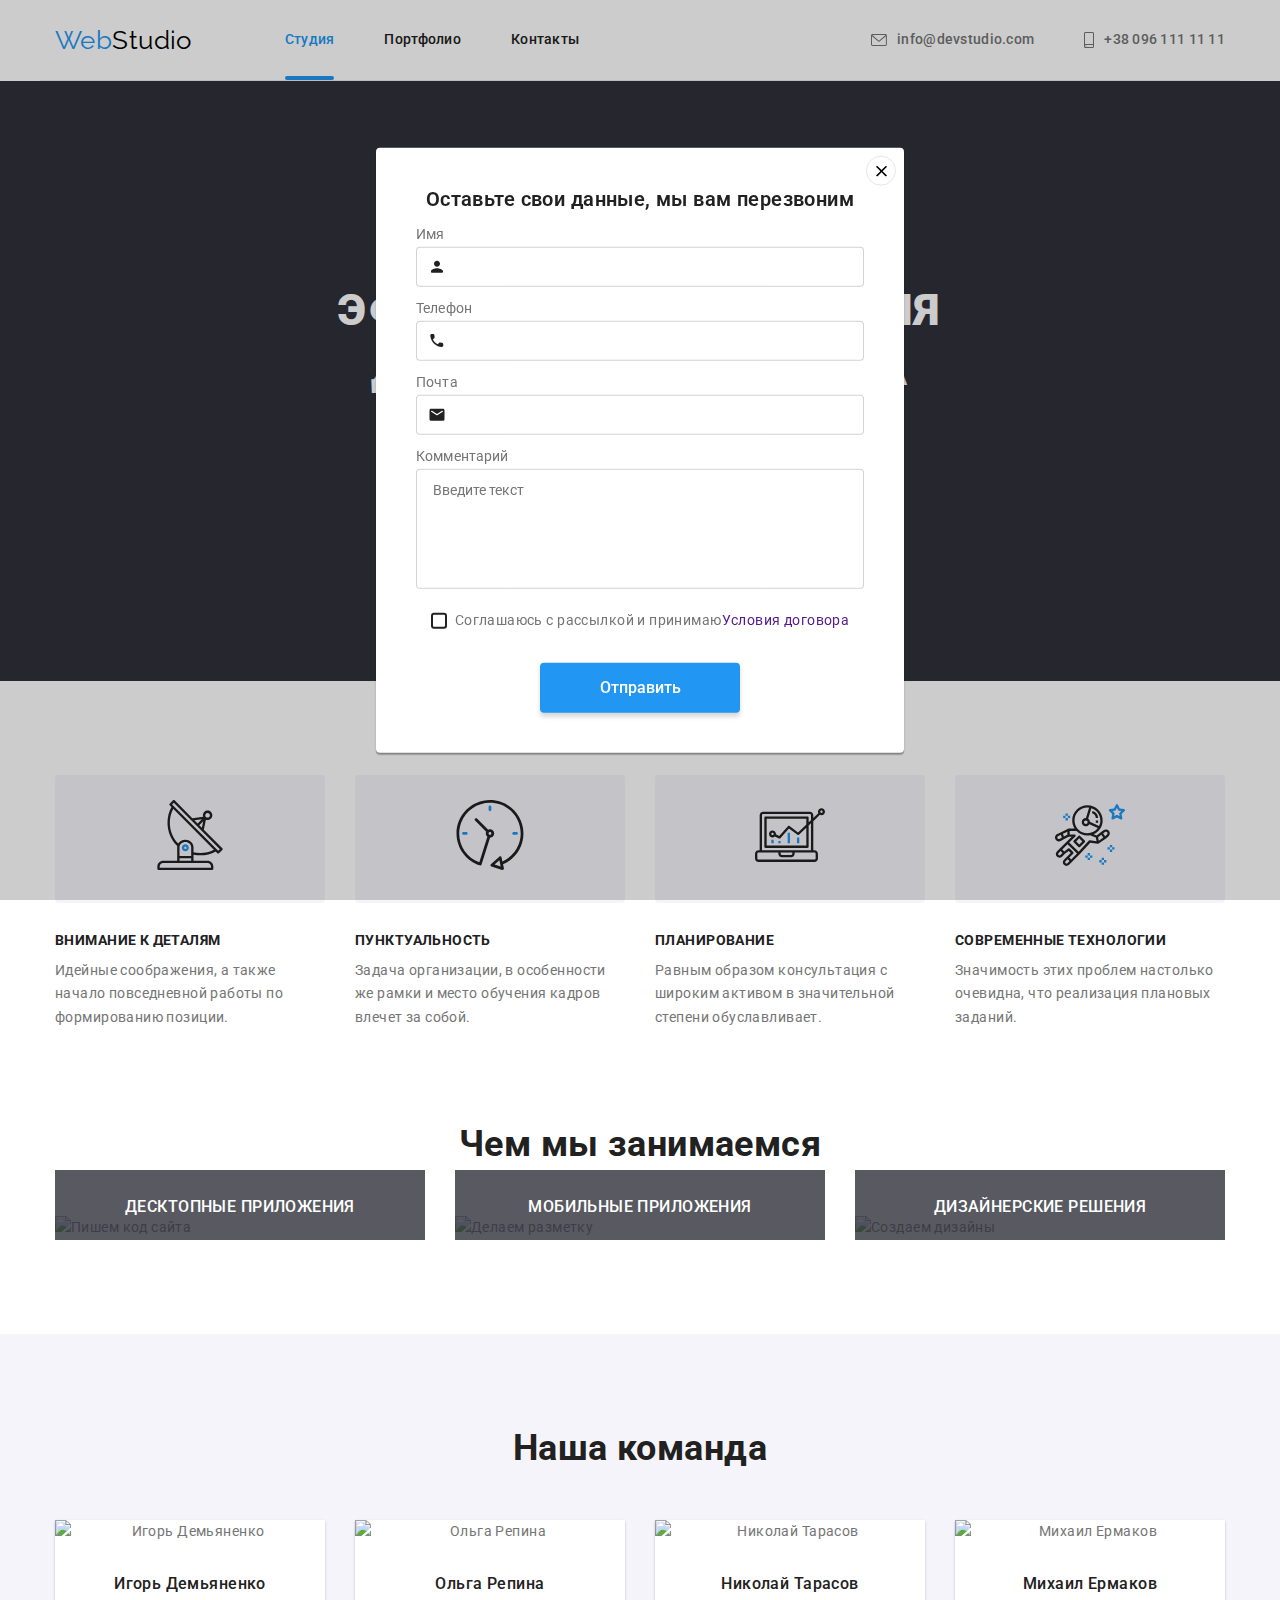
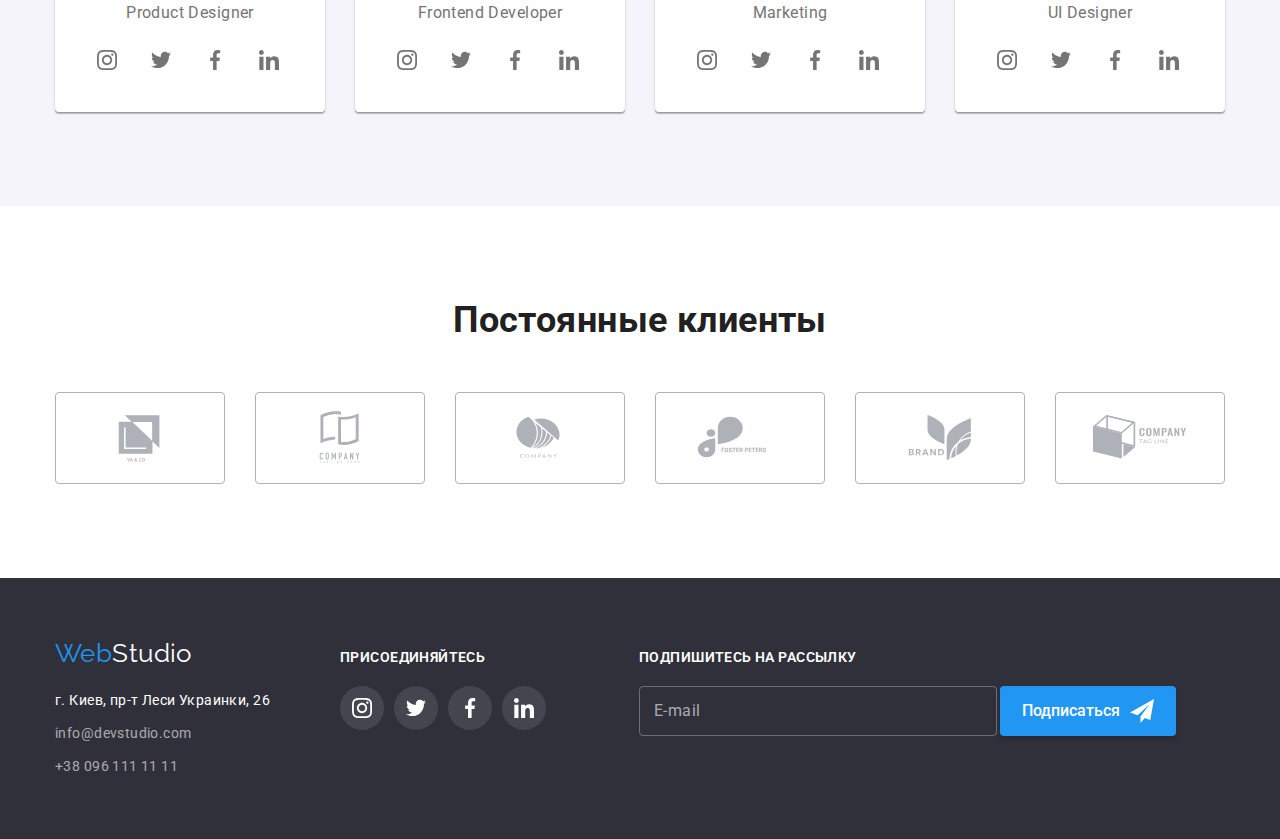
==== commit 047ac827: "all done" ====
--- a/index.html
+++ b/index.html
@@ -421,7 +421,7 @@
           <form class="subscribe-form" name="subscribe-form">
             <label>
               <input
-                class="footer-subscribe-input input"
+                class="footer-subscribe-input animated"
                 type="email"
                 name="email"
                 placeholder=" "
@@ -448,40 +448,50 @@
         <form class="modal-form">
           <label class="modal-form-label">
             <span class="modal-form-name">Имя</span>
-            <input class="modal-input" name="name" type="text" />
-            <svg class="modal-input-svg">
+            <input class="modal-input animated" name="name" type="text" placeholder=" " />
+            <svg class="modal-input-svg animated">
               <use href="images/icons.svg#icon-person"></use>
             </svg>
           </label>
           <label class="modal-form-label">
             <span class="modal-form-name">Телефон</span>
-            <input class="modal-input" name="tel" type="tel" /><svg class="modal-input-svg">
+            <input class="modal-input animated" name="tel" type="tel" placeholder=" "/><svg class="modal-input-svg animated">
               <use href="images/icons.svg#icon-phone"></use>
             </svg>
           </label>
           <label class="modal-form-label">
             <span class="modal-form-name">Почта</span>
-            <input class="modal-input" type="email" name="email" /><svg class="modal-input-svg">
+            <input class="modal-input animated" type="email" name="email" placeholder=" "/><svg class="modal-input-svg animated">
               <use href="images/icons.svg#icon-email"></use>
             </svg>
-          </label class="modal-form-label">
-          <label>
+          </label>
+          <label class="modal-form-label">
             <span class="modal-form-name">Комментарий</span>
-            <textarea class="modal-input modal-comment" name="comments" type="textarea" placeholder="Введите текст"></textarea>
+            <textarea
+              class="modal-input modal-comment animated"
+              name="comments"
+              type="textarea"
+              placeholder="Введите текст"
+            ></textarea>
           </label>
 
-          <div class="modal-privacy-wrap">
-            <input class="input" type="checkbox" id="privacy" name="privacy" />
-            <label class="privacy-text" for="privacy"
-              >Соглашаюсь с рассылкой и принимаю
+          <label class="modal-privacy">
+            <input
+              class="input input-checkbox visually-hidden"
+              type="checkbox"
+              id="privacy"
+              name="privacy"
+            />
+            <span class="modal-checkbox"></span
+            >Соглашаюсь с рассылкой и принимаю
               <a class="link privacy-link" href="">Условия договора</a></label
             >
-          </div>
-
-          <button class="button modal-submit-button" type="submit">Отправить</button>
+          </label>
+
+          <button class="button modal-submit-button animated" type="submit">Отправить</button>
         </form>
-        <button class="close-button" data-modal-close>
-          <svg class="close-button-svg">
+        <button class="close-button animated" data-modal-close>
+          <svg class="close-button-svg animated">
             <use href="./images/icons.svg#icon-close-btn"></use>
           </svg>
         </button>
--- a/css/styles.css
+++ b/css/styles.css
@@ -4,6 +4,7 @@
   --color-white: #ffffff;
   --color-black: #000000;
   --color-accent: #2196f3;
+  --color-accent-darker: #188ce8;
 
   --text-color-title: #212121;
   --text-color-main: #757575;
@@ -20,6 +21,7 @@
   --backdrop-color: rgba(0, 0, 0, 0.2);
   --cards-img-wrap-bg: rgba(33, 150, 243, 0.9);
   --modal-input-border: rgba(33, 33, 33, 0.2);
+  --close-btn-border: rgba(0, 0, 0, 0.1);
 }
 
 /* Utilites */
@@ -78,8 +80,13 @@
   transition-timing-function: cubic-bezier(0.4, 0, 0.2, 1);
 }
 
+.input {
+  outline: none;
+}
+
 .input:hover,
-.input:focus {
+.input:focus,
+.input:not(:placeholder-shown) {
   border: 1px solid var(--color-accent);
 }
 
@@ -731,6 +738,20 @@
 
   border: 1px solid var(--modal-input-border);
   border-radius: 4px;
+  outline: none;
+}
+
+.modal-input:hover,
+.modal-input:focus,
+.modal-input:not(:placeholder-shown) {
+  cursor: pointer;
+  border-color: var(--color-accent);
+}
+
+.modal-input:hover + .modal-input-svg,
+.modal-input:focus + .modal-input-svg,
+.modal-input:not(:placeholder-shown) + .modal-input-svg {
+  fill: var(--color-accent);
 }
 
 .modal-input.modal-comment {
@@ -747,8 +768,30 @@
   fill: var(--text-color-title);
 }
 
-.modal-privacy-wrap {
+.modal-privacy {
   margin: 20px auto 30px auto;
+  display: flex;
+  align-items: center;
+  justify-content: center;
+}
+
+.modal-checkbox {
+  display: inline-block;
+  width: 16px;
+  height: 16px;
+
+  margin-right: 8px;
+
+  border: 2px solid var(--text-color-title);
+  border-radius: 3px;
+  background-image: url('../images/check.svg');
+  background-size: contain;
+  background-position: 50% 50%;
+}
+
+.input-checkbox:checked + .modal-checkbox {
+  background-color: var(--color-accent);
+  border-color: transparent;
 }
 
 .modal-comment {
@@ -763,6 +806,12 @@
 
   margin-left: auto;
   margin-right: auto;
+
+  box-shadow: 0px 4px 4px rgba(0, 0, 0, 0.15);
+}
+.modal-submit-button:hover,
+.modal-submit-button:focus {
+  background-color: var(--color-accent-darker);
 }
 
 .backdrop.is-hidden .modal {
@@ -771,20 +820,26 @@
 
 .close-button {
   position: absolute;
+  display: flex;
+  justify-content: center;
+  align-items: center;
   top: 8px;
   right: 8px;
 
-  border: none;
+  border: 1px solid var(--close-btn-border);
   border-radius: 50%;
   width: 30px;
   height: 30px;
 
   cursor: pointer;
+  background-color: transparent;
 }
 .close-button-svg {
-  position: absolute;
-  top: 0;
-  left: 0;
-  width: 100%;
-  height: 100%;
-}
+  width: 11px;
+  height: 11px;
+}
+
+.close-button:hover .close-button-svg,
+.close-button:focus .close-button-svg {
+  fill: var(--color-accent);
+}
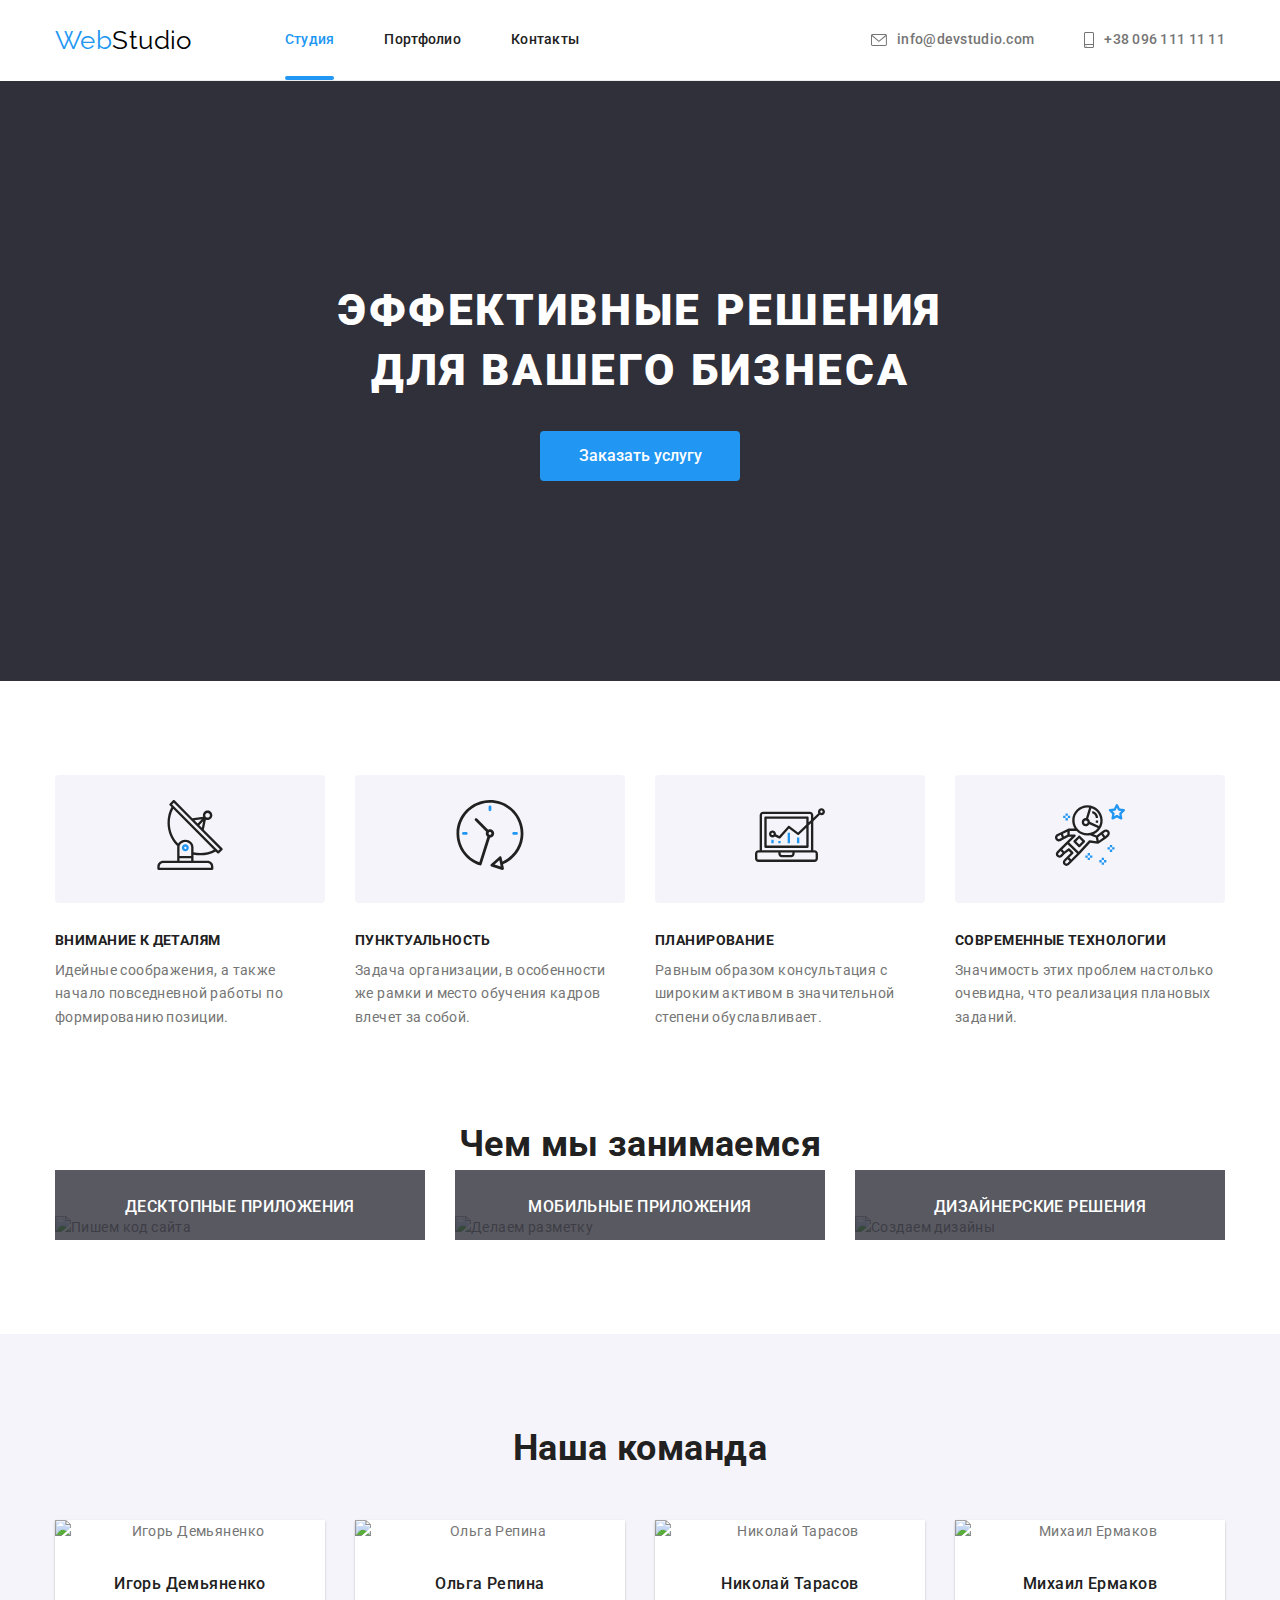
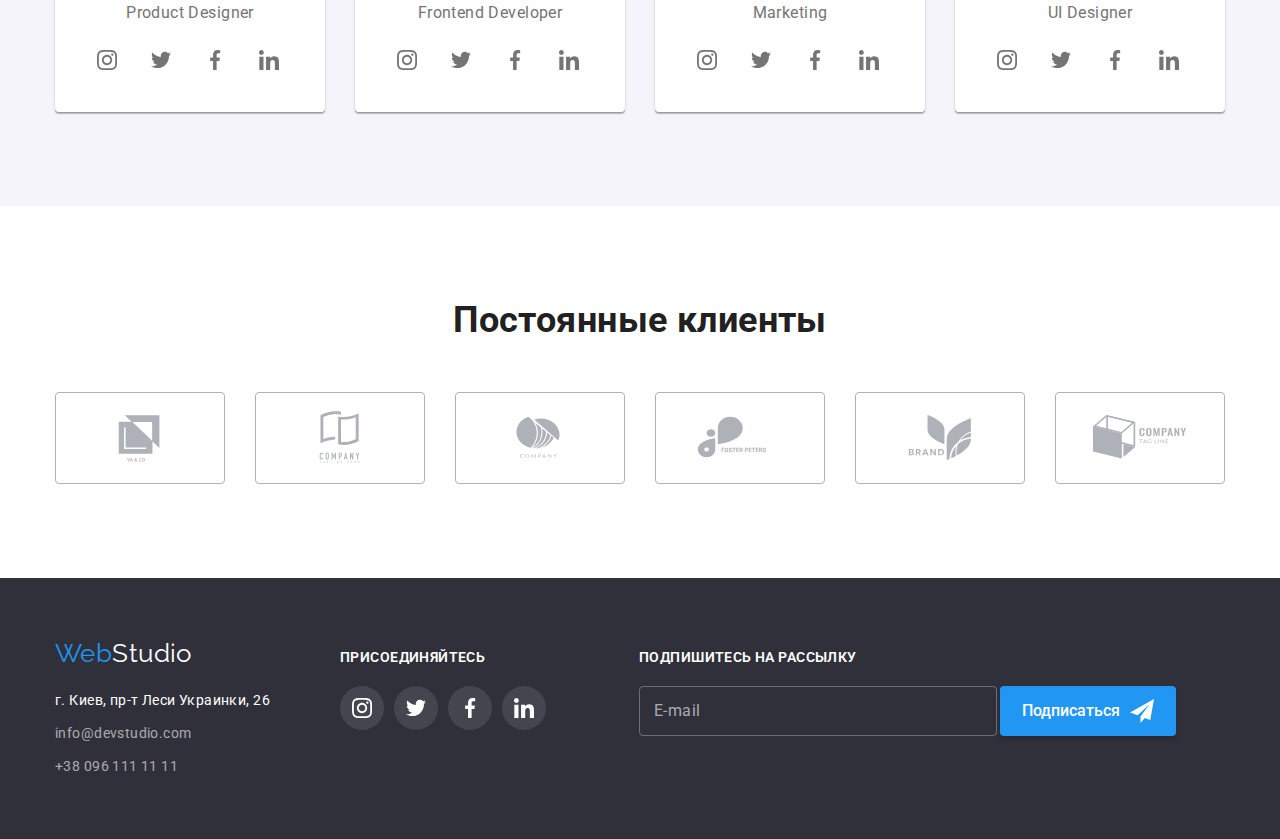
==== commit 6e3ca145: "bugs fixed" ====
--- a/index.html
+++ b/index.html
@@ -421,7 +421,7 @@
           <form class="subscribe-form" name="subscribe-form">
             <label>
               <input
-                class="footer-subscribe-input animated"
+                class="footer-subscribe-input input animated"
                 type="email"
                 name="email"
                 placeholder=" "
@@ -442,7 +442,7 @@
 
     <!-- Modal -->
     <!-- add is-hidden! -->
-    <div class="backdrop animated" data-modal>
+    <div class="backdrop is-hidden animated" data-modal>
       <div class="modal animated">
         <p class="modal-title">Оставьте свои данные, мы вам перезвоним</p>
         <form class="modal-form">
@@ -455,13 +455,17 @@
           </label>
           <label class="modal-form-label">
             <span class="modal-form-name">Телефон</span>
-            <input class="modal-input animated" name="tel" type="tel" placeholder=" "/><svg class="modal-input-svg animated">
+            <input class="modal-input animated" name="tel" type="tel" placeholder=" " /><svg
+              class="modal-input-svg animated"
+            >
               <use href="images/icons.svg#icon-phone"></use>
             </svg>
           </label>
           <label class="modal-form-label">
             <span class="modal-form-name">Почта</span>
-            <input class="modal-input animated" type="email" name="email" placeholder=" "/><svg class="modal-input-svg animated">
+            <input class="modal-input animated" type="email" name="email" placeholder=" " /><svg
+              class="modal-input-svg animated"
+            >
               <use href="images/icons.svg#icon-email"></use>
             </svg>
           </label>
@@ -470,7 +474,6 @@
             <textarea
               class="modal-input modal-comment animated"
               name="comments"
-              type="textarea"
               placeholder="Введите текст"
             ></textarea>
           </label>
@@ -482,11 +485,9 @@
               id="privacy"
               name="privacy"
             />
-            <span class="modal-checkbox"></span
-            >Соглашаюсь с рассылкой и принимаю
-              <a class="link privacy-link" href="">Условия договора</a></label
-            >
-          </label>
+            <span class="modal-checkbox"></span>Соглашаюсь с рассылкой и принимаю
+            <a class="link privacy-link" href=""> Условия договора</a></label
+          >
 
           <button class="button modal-submit-button animated" type="submit">Отправить</button>
         </form>
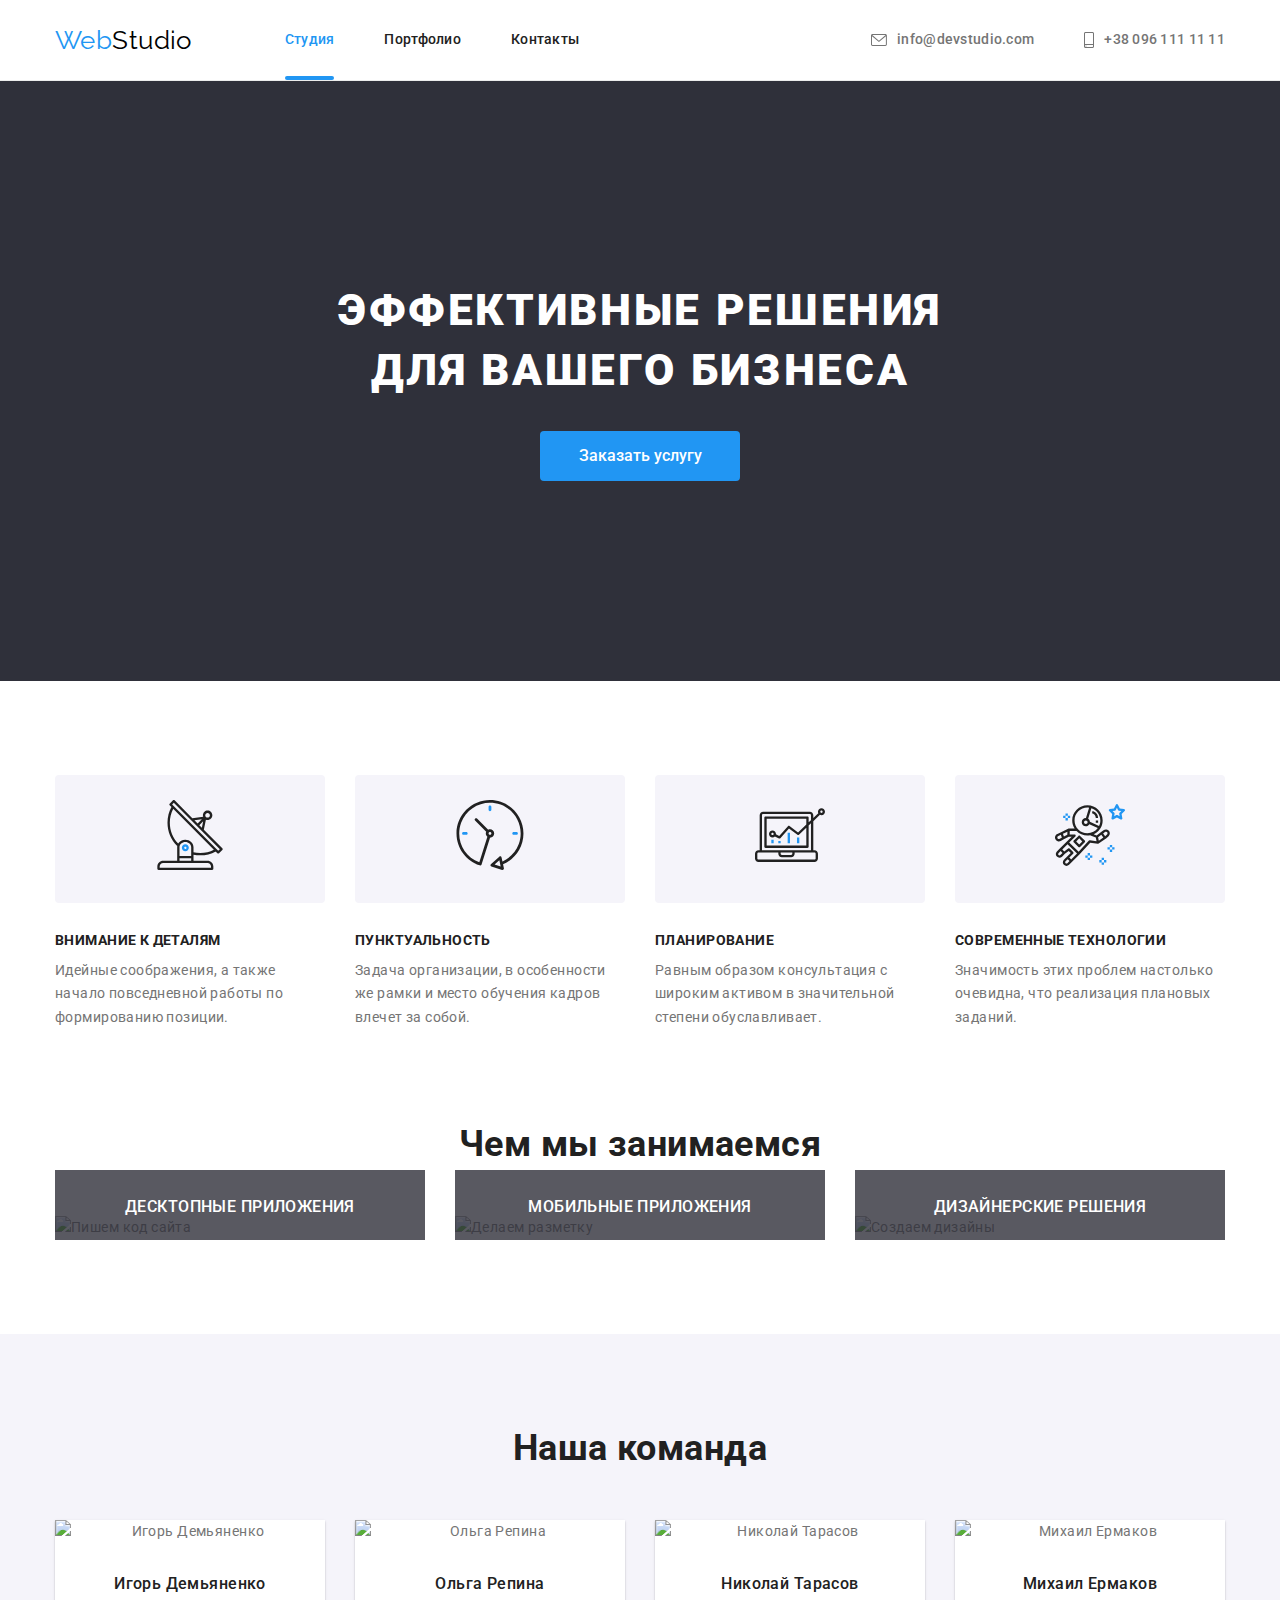
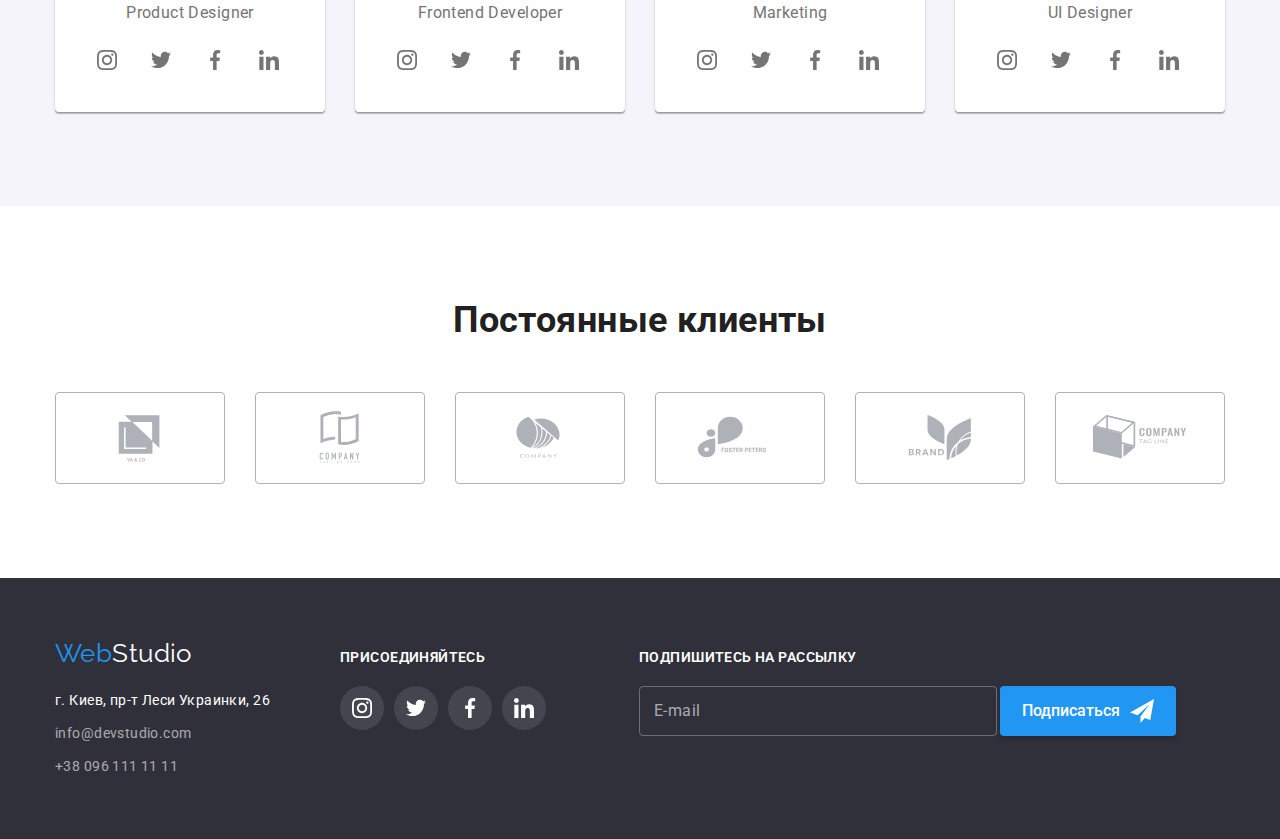
==== commit 58c10df1: "mentor check" ====
--- a/index.html
+++ b/index.html
@@ -19,7 +19,7 @@
   </head>
   <body>
     <!--Header-->
-    <header class="header">
+    <header class="header header-main">
       <div class="header container">
         <nav class="nav-main">
           <a class="logo link" href="./index.html"><span class="logo-accent">Web</span>Studio</a>
@@ -485,8 +485,8 @@
               id="privacy"
               name="privacy"
             />
-            <span class="modal-checkbox"></span>Соглашаюсь с рассылкой и принимаю
-            <a class="link privacy-link" href=""> Условия договора</a></label
+            <span class="modal-checkbox"></span>Соглашаюсь с рассылкой и принимаю&nbsp;
+            <a class="link privacy-link" href="">Условия договора</a></label
           >
 
           <button class="button modal-submit-button animated" type="submit">Отправить</button>
--- a/css/styles.css
+++ b/css/styles.css
@@ -124,7 +124,7 @@
 }
 
 /* Header */
-.header.container {
+.header-main {
   border-bottom: 1px solid var(--header-border-color);
 }
 
@@ -775,6 +775,11 @@
   justify-content: center;
 }
 
+.privacy-link {
+  color: var(--color-accent);
+  text-decoration: underline;
+}
+
 .modal-checkbox {
   display: inline-block;
   width: 16px;
